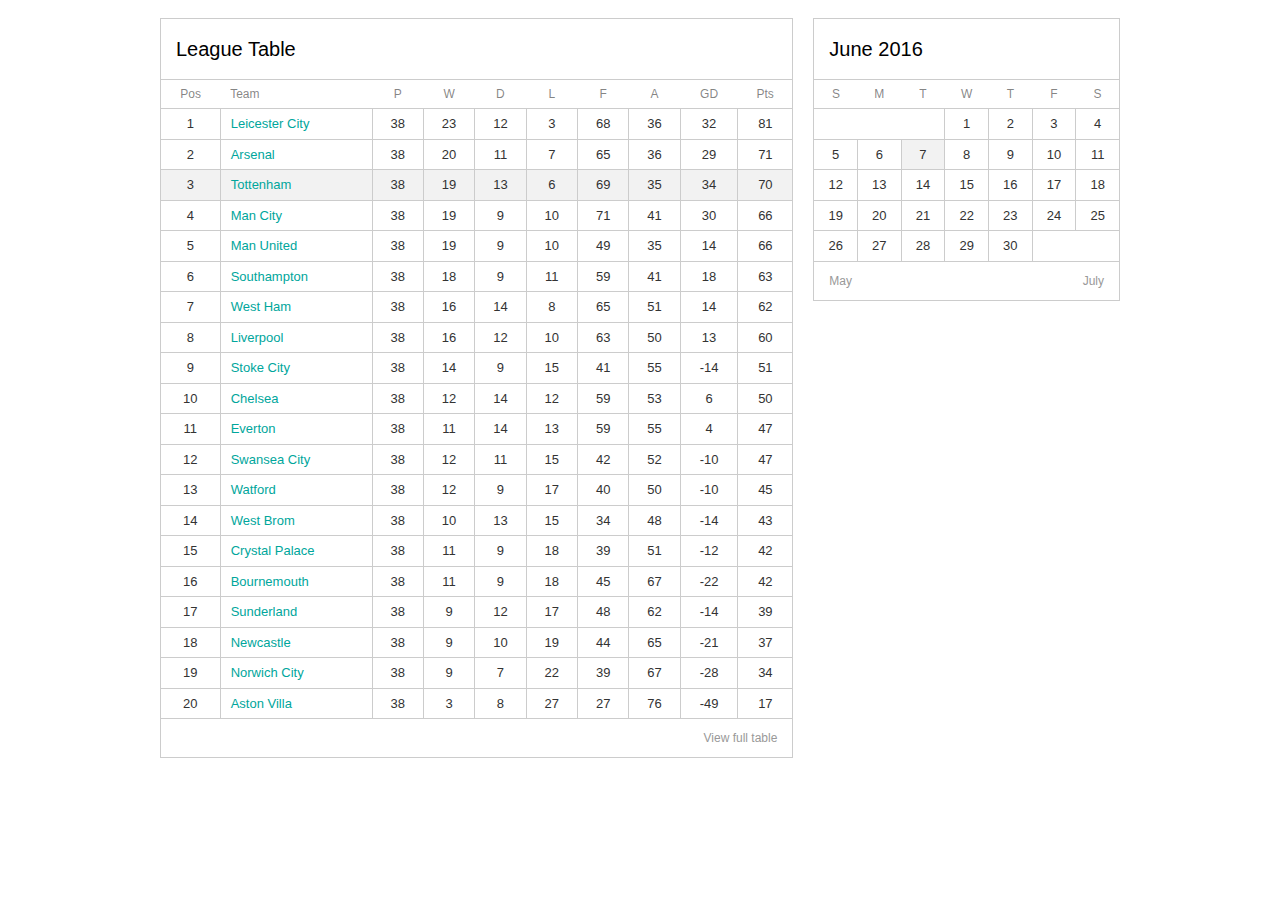
==== index.html @ f762b749 "Add index file and stylesheets" ====
<!DOCTYPE html>
<html xmlns="http://www.w3.org/1999/xhtml" dir="ltr" lang="en-US">
<head profile="http://gmpg.org/xfn/11">
<meta charset="utf-8" />
<meta name="viewport" content="width=device-width, initial-scale=1">
<title>SportsPress Styles</title>
<link rel="stylesheet" href="layout.css" type="text/css" media="all" />
<link rel="stylesheet" href="sportspress.css" type="text/css" media="all" />
</head>
<body>
<div class="content">
    <div class="column column--width-two-thirds">
        <div class="sp-template">
            <h2 class="sp-template__caption">League Table</h2>
            <table class="sp-table">
                <thead class="sp-table__header">
                    <tr class="sp-table__row">
                        <th class="sp-table__cell sp-table__cell--heading" scope="column">Pos</th>
                        <th class="sp-table__cell sp-table__cell--heading sp-table__cell--text" scope="column">Team</th>
                        <th class="sp-table__cell sp-table__cell--heading" scope="column">P</th>
                        <th class="sp-table__cell sp-table__cell--heading" scope="column">W</th>
                        <th class="sp-table__cell sp-table__cell--heading" scope="column">D</th>
                        <th class="sp-table__cell sp-table__cell--heading" scope="column">L</th>
                        <th class="sp-table__cell sp-table__cell--heading" scope="column">F</th>
                        <th class="sp-table__cell sp-table__cell--heading" scope="column">A</th>
                        <th class="sp-table__cell sp-table__cell--heading" scope="column">GD</th>
                        <th class="sp-table__cell sp-table__cell--heading" scope="column">Pts</th>
                    </tr>
                </thead>

                <tfoot class="sp-table__footer">
                </tfoot>

                <tbody class="sp-table__body">
                    <tr class="sp-table__row">
                        <td class="sp-table__cell">1</td>
                        <td class="sp-table__cell sp-table__cell--text"><a class="sp-table__link" href="#" scope="row">Leicester City</a></td>
                        <td class="sp-table__cell">38</td>
                        <td class="sp-table__cell">23</td>
                        <td class="sp-table__cell">12</td>
                        <td class="sp-table__cell">3</td>
                        <td class="sp-table__cell">68</td>
                        <td class="sp-table__cell">36</td>
                        <td class="sp-table__cell">32</td>
                        <td class="sp-table__cell">81</td>
                    </tr>

                    <tr class="sp-table__row">
                        <td class="sp-table__cell">2</td>
                        <td class="sp-table__cell sp-table__cell--text"><a class="sp-table__link" href="#" scope="row">Arsenal</a></td>
                        <td class="sp-table__cell">38</td>
                        <td class="sp-table__cell">20</td>
                        <td class="sp-table__cell">11</td>
                        <td class="sp-table__cell">7</td>
                        <td class="sp-table__cell">65</td>
                        <td class="sp-table__cell">36</td>
                        <td class="sp-table__cell">29</td>
                        <td class="sp-table__cell">71</td>
                    </tr>

                    <tr class="sp-table__row sp-table__row--highlight">
                        <td class="sp-table__cell">3</td>
                        <td class="sp-table__cell sp-table__cell--text"><a class="sp-table__link" href="#" scope="row">Tottenham</a></td>
                        <td class="sp-table__cell">38</td>
                        <td class="sp-table__cell">19</td>
                        <td class="sp-table__cell">13</td>
                        <td class="sp-table__cell">6</td>
                        <td class="sp-table__cell">69</td>
                        <td class="sp-table__cell">35</td>
                        <td class="sp-table__cell">34</td>
                        <td class="sp-table__cell">70</td>
                    </tr>

                    <tr class="sp-table__row">
                        <td class="sp-table__cell">4</td>
                        <td class="sp-table__cell sp-table__cell--text"><a class="sp-table__link" href="#" scope="row">Man City</a></td>
                        <td class="sp-table__cell">38</td>
                        <td class="sp-table__cell">19</td>
                        <td class="sp-table__cell">9</td>
                        <td class="sp-table__cell">10</td>
                        <td class="sp-table__cell">71</td>
                        <td class="sp-table__cell">41</td>
                        <td class="sp-table__cell">30</td>
                        <td class="sp-table__cell">66</td>
                    </tr>

                    <tr class="sp-table__row">
                        <td class="sp-table__cell">5</td>
                        <td class="sp-table__cell sp-table__cell--text"><a class="sp-table__link" href="#" scope="row">Man United</a></td>
                        <td class="sp-table__cell">38</td>
                        <td class="sp-table__cell">19</td>
                        <td class="sp-table__cell">9</td>
                        <td class="sp-table__cell">10</td>
                        <td class="sp-table__cell">49</td>
                        <td class="sp-table__cell">35</td>
                        <td class="sp-table__cell">14</td>
                        <td class="sp-table__cell">66</td>
                    </tr>

                    <tr class="sp-table__row">
                        <td class="sp-table__cell">6</td>
                        <td class="sp-table__cell sp-table__cell--text"><a class="sp-table__link" href="#" scope="row">Southampton</a></td>
                        <td class="sp-table__cell">38</td>
                        <td class="sp-table__cell">18</td>
                        <td class="sp-table__cell">9</td>
                        <td class="sp-table__cell">11</td>
                        <td class="sp-table__cell">59</td>
                        <td class="sp-table__cell">41</td>
                        <td class="sp-table__cell">18</td>
                        <td class="sp-table__cell">63</td>
                    </tr>

                    <tr class="sp-table__row">
                        <td class="sp-table__cell">7</td>
                        <td class="sp-table__cell sp-table__cell--text"><a class="sp-table__link" href="#" scope="row">West Ham</a></td>
                        <td class="sp-table__cell">38</td>
                        <td class="sp-table__cell">16</td>
                        <td class="sp-table__cell">14</td>
                        <td class="sp-table__cell">8</td>
                        <td class="sp-table__cell">65</td>
                        <td class="sp-table__cell">51</td>
                        <td class="sp-table__cell">14</td>
                        <td class="sp-table__cell">62</td>
                    </tr>

                    <tr class="sp-table__row">
                        <td class="sp-table__cell">8</td>
                        <td class="sp-table__cell sp-table__cell--text"><a class="sp-table__link" href="#" scope="row">Liverpool</a></td>
                        <td class="sp-table__cell">38</td>
                        <td class="sp-table__cell">16</td>
                        <td class="sp-table__cell">12</td>
                        <td class="sp-table__cell">10</td>
                        <td class="sp-table__cell">63</td>
                        <td class="sp-table__cell">50</td>
                        <td class="sp-table__cell">13</td>
                        <td class="sp-table__cell">60</td>
                    </tr>

                    <tr class="sp-table__row">
                        <td class="sp-table__cell">9</td>
                        <td class="sp-table__cell sp-table__cell--text"><a class="sp-table__link" href="#" scope="row">Stoke City</a></td>
                        <td class="sp-table__cell">38</td>
                        <td class="sp-table__cell">14</td>
                        <td class="sp-table__cell">9</td>
                        <td class="sp-table__cell">15</td>
                        <td class="sp-table__cell">41</td>
                        <td class="sp-table__cell">55</td>
                        <td class="sp-table__cell">-14</td>
                        <td class="sp-table__cell">51</td>
                    </tr>

                    <tr class="sp-table__row">
                        <td class="sp-table__cell">10</td>
                        <td class="sp-table__cell sp-table__cell--text"><a class="sp-table__link" href="#" scope="row">Chelsea</a></td>
                        <td class="sp-table__cell">38</td>
                        <td class="sp-table__cell">12</td>
                        <td class="sp-table__cell">14</td>
                        <td class="sp-table__cell">12</td>
                        <td class="sp-table__cell">59</td>
                        <td class="sp-table__cell">53</td>
                        <td class="sp-table__cell">6</td>
                        <td class="sp-table__cell">50</td>
                    </tr>

                    <tr class="sp-table__row">
                        <td class="sp-table__cell">11</td>
                        <td class="sp-table__cell sp-table__cell--text"><a class="sp-table__link" href="#" scope="row">Everton</a></td>
                        <td class="sp-table__cell">38</td>
                        <td class="sp-table__cell">11</td>
                        <td class="sp-table__cell">14</td>
                        <td class="sp-table__cell">13</td>
                        <td class="sp-table__cell">59</td>
                        <td class="sp-table__cell">55</td>
                        <td class="sp-table__cell">4</td>
                        <td class="sp-table__cell">47</td>
                    </tr>

                    <tr class="sp-table__row">
                        <td class="sp-table__cell">12</td>
                        <td class="sp-table__cell sp-table__cell--text"><a class="sp-table__link" href="#" scope="row">Swansea City</a></td>
                        <td class="sp-table__cell">38</td>
                        <td class="sp-table__cell">12</td>
                        <td class="sp-table__cell">11</td>
                        <td class="sp-table__cell">15</td>
                        <td class="sp-table__cell">42</td>
                        <td class="sp-table__cell">52</td>
                        <td class="sp-table__cell">-10</td>
                        <td class="sp-table__cell">47</td>
                    </tr>

                    <tr class="sp-table__row">
                        <td class="sp-table__cell">13</td>
                        <td class="sp-table__cell sp-table__cell--text"><a class="sp-table__link" href="#" scope="row">Watford</a></td>
                        <td class="sp-table__cell">38</td>
                        <td class="sp-table__cell">12</td>
                        <td class="sp-table__cell">9</td>
                        <td class="sp-table__cell">17</td>
                        <td class="sp-table__cell">40</td>
                        <td class="sp-table__cell">50</td>
                        <td class="sp-table__cell">-10</td>
                        <td class="sp-table__cell">45</td>
                    </tr>

                    <tr class="sp-table__row">
                        <td class="sp-table__cell">14</td>
                        <td class="sp-table__cell sp-table__cell--text"><a class="sp-table__link" href="#" scope="row">West Brom</a></td>
                        <td class="sp-table__cell">38</td>
                        <td class="sp-table__cell">10</td>
                        <td class="sp-table__cell">13</td>
                        <td class="sp-table__cell">15</td>
                        <td class="sp-table__cell">34</td>
                        <td class="sp-table__cell">48</td>
                        <td class="sp-table__cell">-14</td>
                        <td class="sp-table__cell">43</td>
                    </tr>

                    <tr class="sp-table__row">
                        <td class="sp-table__cell">15</td>
                        <td class="sp-table__cell sp-table__cell--text"><a class="sp-table__link" href="#" scope="row">Crystal Palace</a></td>
                        <td class="sp-table__cell">38</td>
                        <td class="sp-table__cell">11</td>
                        <td class="sp-table__cell">9</td>
                        <td class="sp-table__cell">18</td>
                        <td class="sp-table__cell">39</td>
                        <td class="sp-table__cell">51</td>
                        <td class="sp-table__cell">-12</td>
                        <td class="sp-table__cell">42</td>
                    </tr>

                    <tr class="sp-table__row">
                        <td class="sp-table__cell">16</td>
                        <td class="sp-table__cell sp-table__cell--text"><a class="sp-table__link" href="#" scope="row">Bournemouth</a></td>
                        <td class="sp-table__cell">38</td>
                        <td class="sp-table__cell">11</td>
                        <td class="sp-table__cell">9</td>
                        <td class="sp-table__cell">18</td>
                        <td class="sp-table__cell">45</td>
                        <td class="sp-table__cell">67</td>
                        <td class="sp-table__cell">-22</td>
                        <td class="sp-table__cell">42</td>
                    </tr>

                    <tr class="sp-table__row">
                        <td class="sp-table__cell">17</td>
                        <td class="sp-table__cell sp-table__cell--text"><a class="sp-table__link" href="#" scope="row">Sunderland</a></td>
                        <td class="sp-table__cell">38</td>
                        <td class="sp-table__cell">9</td>
                        <td class="sp-table__cell">12</td>
                        <td class="sp-table__cell">17</td>
                        <td class="sp-table__cell">48</td>
                        <td class="sp-table__cell">62</td>
                        <td class="sp-table__cell">-14</td>
                        <td class="sp-table__cell">39</td>
                    </tr>

                    <tr class="sp-table__row">
                        <td class="sp-table__cell">18</td>
                        <td class="sp-table__cell sp-table__cell--text"><a class="sp-table__link" href="#" scope="row">Newcastle</a></td>
                        <td class="sp-table__cell">38</td>
                        <td class="sp-table__cell">9</td>
                        <td class="sp-table__cell">10</td>
                        <td class="sp-table__cell">19</td>
                        <td class="sp-table__cell">44</td>
                        <td class="sp-table__cell">65</td>
                        <td class="sp-table__cell">-21</td>
                        <td class="sp-table__cell">37</td>
                    </tr>

                    <tr class="sp-table__row">
                        <td class="sp-table__cell">19</td>
                        <td class="sp-table__cell sp-table__cell--text"><a class="sp-table__link" href="#" scope="row">Norwich City</a></td>
                        <td class="sp-table__cell">38</td>
                        <td class="sp-table__cell">9</td>
                        <td class="sp-table__cell">7</td>
                        <td class="sp-table__cell">22</td>
                        <td class="sp-table__cell">39</td>
                        <td class="sp-table__cell">67</td>
                        <td class="sp-table__cell">-28</td>
                        <td class="sp-table__cell">34</td>
                    </tr>

                    <tr class="sp-table__row">
                        <td class="sp-table__cell">20</td>
                        <td class="sp-table__cell sp-table__cell--text"><a class="sp-table__link" href="#" scope="row">Aston Villa</a></td>
                        <td class="sp-table__cell">38</td>
                        <td class="sp-table__cell">3</td>
                        <td class="sp-table__cell">8</td>
                        <td class="sp-table__cell">27</td>
                        <td class="sp-table__cell">27</td>
                        <td class="sp-table__cell">76</td>
                        <td class="sp-table__cell">-49</td>
                        <td class="sp-table__cell">17</td>
                    </tr>
                </tbody>
            </table>

            <div class="sp-template__actions">
                <a class="sp-template__action sp-template__action--view" href="#">View full table</a>
            </div>
        </div>
    </div>

    <div class="column column--width-third column--float-right">
        <div class="sp-template">
            <h2 class="sp-template__caption">June 2016</h2>
            <table class="sp-table">
                <thead class="sp-table__header">
                    <tr class="sp-table__row">
                        <th class="sp-table__cell sp-table__cell--heading" scope="column">S</th>
                        <th class="sp-table__cell sp-table__cell--heading" scope="column">M</th>
                        <th class="sp-table__cell sp-table__cell--heading" scope="column">T</th>
                        <th class="sp-table__cell sp-table__cell--heading" scope="column">W</th>
                        <th class="sp-table__cell sp-table__cell--heading" scope="column">T</th>
                        <th class="sp-table__cell sp-table__cell--heading" scope="column">F</th>
                        <th class="sp-table__cell sp-table__cell--heading" scope="column">S</th>
                    </tr>
                </thead>

                <tfoot class="sp-table__footer">
                </tfoot>

                <tbody class="sp-table__body">
                    <tr class="sp-table__row">
                        <td class="sp-table__cell sp-table__pad" colspan="3">&nbsp;</td>
                        <td class="sp-table__cell">1</td>
                        <td class="sp-table__cell">2</td>
                        <td class="sp-table__cell">3</td>
                        <td class="sp-table__cell">4</td>
                    </tr>

                    <tr class="sp-table__row">
                        <td class="sp-table__cell">5</td>
                        <td class="sp-table__cell">6</td>
                        <td class="sp-table__cell sp-table__cell--highlight">7</td>
                        <td class="sp-table__cell">8</td>
                        <td class="sp-table__cell">9</td>
                        <td class="sp-table__cell">10</td>
                        <td class="sp-table__cell">11</td>
                    </tr>

                    <tr class="sp-table__row">
                        <td class="sp-table__cell">12</td>
                        <td class="sp-table__cell">13</td>
                        <td class="sp-table__cell">14</td>
                        <td class="sp-table__cell">15</td>
                        <td class="sp-table__cell">16</td>
                        <td class="sp-table__cell">17</td>
                        <td class="sp-table__cell">18</td>
                    </tr>

                    <tr class="sp-table__row">
                        <td class="sp-table__cell">19</td>
                        <td class="sp-table__cell">20</td>
                        <td class="sp-table__cell">21</td>
                        <td class="sp-table__cell">22</td>
                        <td class="sp-table__cell">23</td>
                        <td class="sp-table__cell">24</td>
                        <td class="sp-table__cell">25</td>
                    </tr>

                    <tr class="sp-table__row">
                        <td class="sp-table__cell">26</td>
                        <td class="sp-table__cell">27</td>
                        <td class="sp-table__cell">28</td>
                        <td class="sp-table__cell">29</td>
                        <td class="sp-table__cell">30</td>
                        <td class="sp-table__cell sp-table__pad" colspan="2">&nbsp;</td>
                    </tr>
                </tbody>
            </table>

            <div class="sp-template__actions">
                <a class="sp-template__action sp-template__action--previous" href="#">May</a>
                <a class="sp-template__action sp-template__action--next" href="#">July</a>
            </div>
        </div>
    </div>
</div>
</body>
</html>
---- layout.css ----
body {
    background: #fff;
}

.content {
    width: 980px;
    max-width: 100%;
    margin: 0 auto;
}

.column {
    box-sizing: border-box;
    padding: 10px;
    float: left;
}

.column--float-right {
    float: right;
}

.column--width-half {
    width: 50%;
}

.column--width-third {
    width: 33.333333%;
}

.column--width-two-thirds {
    width: 66.666666%;
}
---- sportspress.css ----
/* Templates */

.sp-template {
    font-family: "Roboto", "Helvetica", sans-serif;
}

.sp-template__caption {
    margin: 0;
    background: #fff;
    border: 1px solid #ccc;
    margin-bottom: -1px;
    font-size: 20px;
    font-weight: 400;
    line-height: 1.5;
    padding: 15px;
}

.sp-template__actions {
    margin: 0;
    background: #fff;
    border: 1px solid #ccc;
    margin-top: -1px;
    padding: 10px 15px;
    overflow: hidden;
}

.sp-template__action {
    font-size: 12px;
    font-weight: 400;
    line-height: 1.5;
    text-decoration: none;
    color: #999;
}

.sp-template__action:hover {
    color: #333;
}

.sp-template__action--view {
    float: right;
}

.sp-template__action--previous {
    float: left;
}

.sp-template__action--next {
    float: right;
}

.sp-template__action--current {
}

/* Tables */

.sp-table {
    border-collapse: collapse;
    border: 1px solid #ccc;
    width: 100%;
}

.sp-table__header {
}

.sp-table__footer {
}

.sp-table__body {
}

.sp-table__row {
}

.sp-table__row--highlight {
}

.sp-table__cell {
    font-size: 13px;
    font-weight: 400;
    line-height: 1.5;
    color: #333;
    background: #fff;
    border: 1px solid #ccc;
    padding: 5px 10px;
    text-align: center;
}

.sp-table__cell--heading {
    font-size: 12px;
    font-weight: 500;
    color: rgba(51,51,51,0.6);
    border: none;
}

.sp-table__cell--text {
    text-align: left;
}

.sp-table__cell--highlight,
.sp-table__row--highlight .sp-table__cell {
    font-weight: 500;
    background: #f2f2f2;
}

.sp-table__link {
    text-decoration: none;
    color: #00a69c;
}

.sp-table__link:hover {
    text-decoration: underline;
}

/* Media Queries */

@media screen and (min-width: 801px) {
}

@media screen and (min-width: 601px) {
}
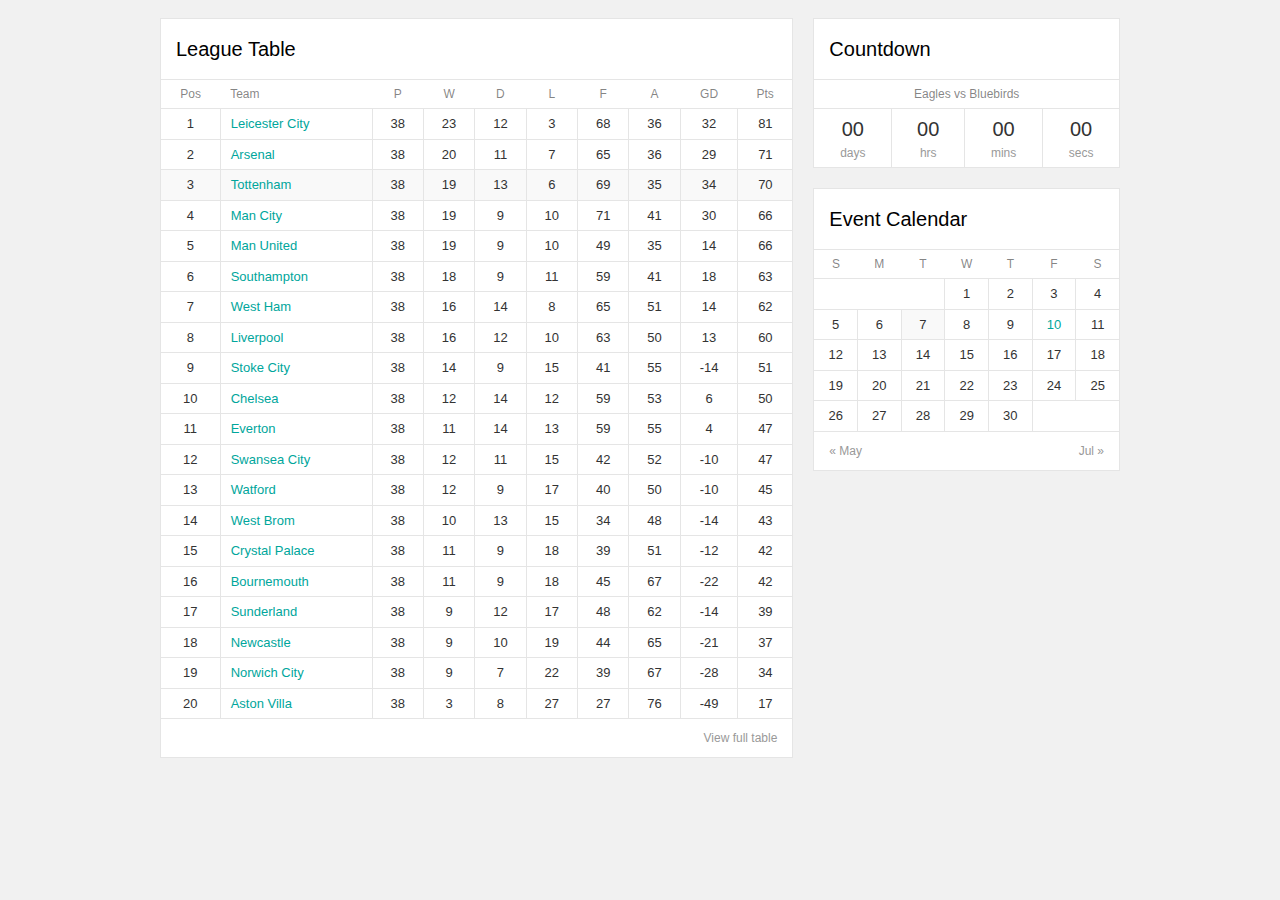
==== commit 9adffa3e: "Load jQuery library and adjust countdown styling" ====
--- a/index.html
+++ b/index.html
@@ -28,9 +28,6 @@
                     </tr>
                 </thead>
 
-                <tfoot class="sp-table__footer">
-                </tfoot>
-
                 <tbody class="sp-table__body">
                     <tr class="sp-table__row">
                         <td class="sp-table__cell">1</td>
@@ -302,7 +299,40 @@
 
     <div class="column column--width-third column--float-right">
         <div class="sp-template">
-            <h2 class="sp-template__caption">June 2016</h2>
+            <h2 class="sp-template__caption">Countdown</h2>
+            <table class="sp-table">
+                <thead class="sp-table__header">
+                    <tr class="sp-table__row">
+                        <th class="sp-table__cell sp-table__cell--heading" colspan="4">Eagles vs Bluebirds</th>
+                    </tr>
+                </thead>
+
+                <tbody class="sp-table__body">
+                    <tr class="sp-table__row js-countdown" data-countdown="2016/07/02 16:30:00">
+                        <td class="sp-table__cell">
+                            <span class="sp-table__value sp-table__value--size-large">21</span>
+                            <small class="sp-table__value sp-table__value--size-small">days</small>
+                        </td>
+                        <td class="sp-table__cell">
+                            <span class="sp-table__value sp-table__value--size-large">12</span>
+                            <small class="sp-table__value sp-table__value--size-small">hours</small>
+                        </td>
+                        <td class="sp-table__cell">
+                            <span class="sp-table__value sp-table__value--size-large">34</span>
+                            <small class="sp-table__value sp-table__value--size-small">mins</small>
+                        </td>
+                        <td class="sp-table__cell">
+                            <span class="sp-table__value sp-table__value--size-large">56</span>
+                            <small class="sp-table__value sp-table__value--size-small">secs</small></td>
+                    </tr>
+                </tbody>
+            </table>
+        </div>
+    </div>
+
+    <div class="column column--width-third column--float-right">
+        <div class="sp-template">
+            <h2 class="sp-template__caption">Event Calendar</h2>
             <table class="sp-table">
                 <thead class="sp-table__header">
                     <tr class="sp-table__row">
@@ -316,9 +346,6 @@
                     </tr>
                 </thead>
 
-                <tfoot class="sp-table__footer">
-                </tfoot>
-
                 <tbody class="sp-table__body">
                     <tr class="sp-table__row">
                         <td class="sp-table__cell sp-table__pad" colspan="3">&nbsp;</td>
@@ -334,7 +361,7 @@
                         <td class="sp-table__cell sp-table__cell--highlight">7</td>
                         <td class="sp-table__cell">8</td>
                         <td class="sp-table__cell">9</td>
-                        <td class="sp-table__cell">10</td>
+                        <td class="sp-table__cell"><a class="sp-table__link" href="#">10</a></td>
                         <td class="sp-table__cell">11</td>
                     </tr>
 
@@ -370,11 +397,16 @@
             </table>
 
             <div class="sp-template__actions">
-                <a class="sp-template__action sp-template__action--previous" href="#">May</a>
-                <a class="sp-template__action sp-template__action--next" href="#">July</a>
+                <a class="sp-template__action sp-template__action--previous" href="#">&laquo; May</a>
+                <a class="sp-template__action sp-template__action--next" href="#">Jul &raquo;</a>
             </div>
         </div>
     </div>
 </div>
+
+<script src="https://ajax.googleapis.com/ajax/libs/jquery/1.12.3/jquery.min.js"></script>
+<script src="strings.js"></script>
+<script src="libs/jquery.countdown.min.js"></script>
+<script src="sportspress.js"></script>
 </body>
 </html>--- a/layout.css
+++ b/layout.css
@@ -1,5 +1,5 @@
 body {
-    background: #fff;
+    background: #f1f1f1;
 }
 
 .content {
--- a/sportspress.css
+++ b/sportspress.css
@@ -7,7 +7,7 @@
 .sp-template__caption {
     margin: 0;
     background: #fff;
-    border: 1px solid #ccc;
+    border: 1px solid #e5e5e5;
     margin-bottom: -1px;
     font-size: 20px;
     font-weight: 400;
@@ -18,7 +18,7 @@
 .sp-template__actions {
     margin: 0;
     background: #fff;
-    border: 1px solid #ccc;
+    border: 1px solid #e5e5e5;
     margin-top: -1px;
     padding: 10px 15px;
     overflow: hidden;
@@ -55,7 +55,7 @@
 
 .sp-table {
     border-collapse: collapse;
-    border: 1px solid #ccc;
+    border: 1px solid #e5e5e5;
     width: 100%;
 }
 
@@ -80,7 +80,7 @@
     line-height: 1.5;
     color: #333;
     background: #fff;
-    border: 1px solid #ccc;
+    border: 1px solid #e5e5e5;
     padding: 5px 10px;
     text-align: center;
 }
@@ -99,7 +99,24 @@
 .sp-table__cell--highlight,
 .sp-table__row--highlight .sp-table__cell {
     font-weight: 500;
-    background: #f2f2f2;
+    background: #f9f9f9;
+}
+
+.sp-table__value {
+    display: block;
+}
+
+.sp-table__value--size-large {
+    font-size: 20px;
+    font-weight: 400;
+    line-height: 1.5;
+}
+
+.sp-table__value--size-small {
+    font-size: 12px;
+    font-weight: 400;
+    line-height: 1.5;
+    color: #999;
 }
 
 .sp-table__link {
